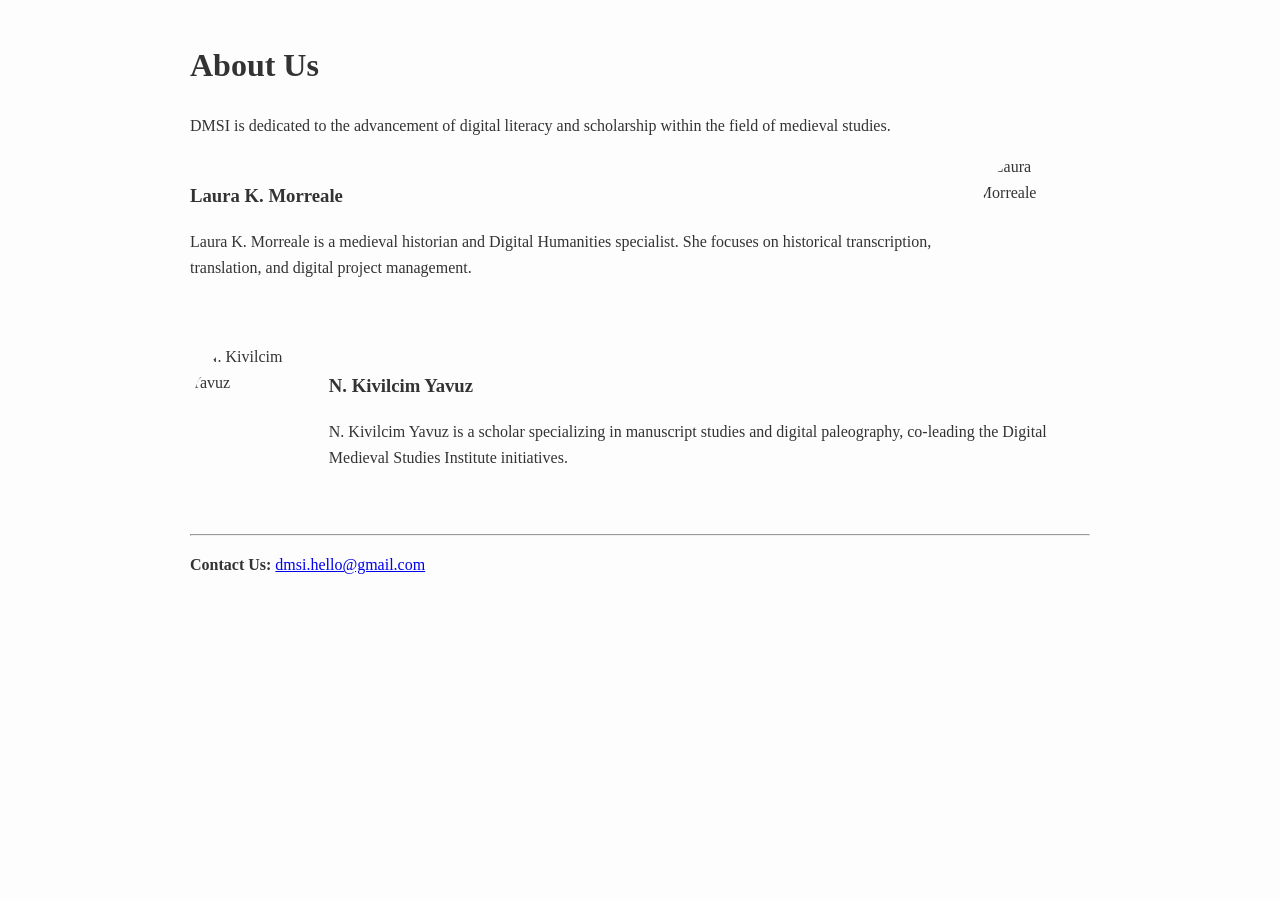
==== about.html @ fb960dc5 "Add about page with team bios and contact info" ====
<!DOCTYPE html>
<html lang="en">
<head>
    <link rel="stylesheet" href="style.css">
    <title>About Us | DMSI</title>
</head>
<body>
    <div class="container">
        <h1>About Us</h1>
        <p>DMSI is dedicated to the advancement of digital literacy and scholarship within the field of medieval studies.</p>

        <div class="bio-section">
            <div>
                <h3>Laura K. Morreale</h3>
                <p>Laura K. Morreale is a medieval historian and Digital Humanities specialist. She focuses on historical transcription, translation, and digital project management.</p>
            </div>
            <img src="laura.jpg" class="bio-thumb" alt="Laura Morreale">
        </div>

        <div class="bio-section">
            <img src="kivilcim.jpg" class="bio-thumb" alt="N. Kivilcim Yavuz">
            <div>
                <h3>N. Kivilcim Yavuz</h3>
                <p>N. Kivilcim Yavuz is a scholar specializing in manuscript studies and digital paleography, co-leading the Digital Medieval Studies Institute initiatives.</p>
            </div>
        </div>

        <hr>
        <p><strong>Contact Us:</strong> <a href="mailto:dmsi.hello@gmail.com">dmsi.hello@gmail.com</a></p>
    </div>
</body>
</html>
---- style.css ----
body { font-family: 'Georgia', serif; line-height: 1.6; margin: 0; color: #333; background: #fdfdfd; }
.navbar { background: #1a2a3a; padding: 1rem; display: flex; gap: 20px; justify-content: center; position: sticky; top: 0; z-index: 1000; }
.navbar a, .dropbtn { color: white; text-decoration: none; font-size: 16px; background: none; border: none; cursor: pointer; font-family: inherit; }
.dropdown { position: relative; display: inline-block; }
.dropdown-content { display: none; position: absolute; background: #f9f9f9; min-width: 200px; box-shadow: 0px 8px 16px rgba(0,0,0,0.2); z-index: 1; }
.dropdown-content a { color: #1a2a3a; padding: 12px 16px; display: block; text-align: left; }
.dropdown-content a:hover { background-color: #eee; }
.dropdown:hover .dropdown-content { display: block; }
.hero { background: #eee; height: 400px; display: flex; align-items: center; justify-content: center; background-size: cover; background-position: center; color: white; text-align: center; }
.hero h1 { font-size: 3rem; text-shadow: 2px 2px 4px rgba(0,0,0,0.7); background: rgba(0,0,0,0.3); padding: 20px; width: 100%; }
.container { max-width: 900px; margin: 40px auto; padding: 0 20px; }
.btn-grid { display: grid; grid-template-columns: repeat(auto-fit, minmax(200px, 1fr)); gap: 15px; margin-top: 20px; }
.button { background: #1a2a3a; color: white; padding: 15px; text-align: center; text-decoration: none; border-radius: 5px; }
.bio-section { display: flex; align-items: center; gap: 20px; margin-bottom: 40px; }
.bio-thumb { width: 150px; height: 150px; border-radius: 50%; object-fit: cover; }
footer { text-align: center; padding: 40px; font-size: 0.9rem; color: #777; }
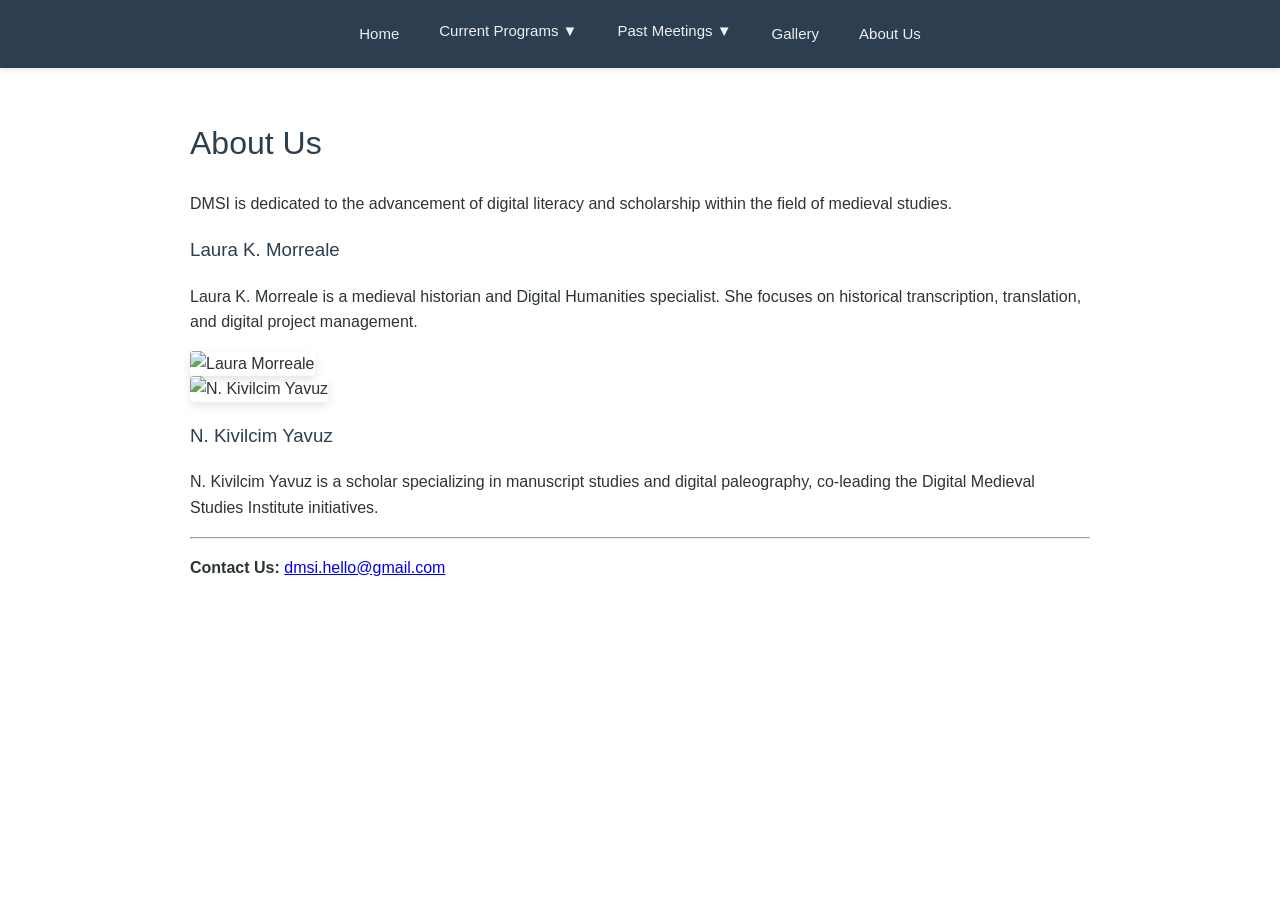
==== commit 9ba8d0ae: "Add navigation bar to about.html Added navigation bar with links to current programs, past meetings," ====
--- a/about.html
+++ b/about.html
@@ -5,6 +5,28 @@
     <title>About Us | DMSI</title>
 </head>
 <body>
+<nav class="navbar">
+    <a href="index.html">Home</a>
+    <div class="dropdown">
+        <button class="dropbtn">Current Programs ▼</button>
+        <div class="dropdown-content">
+            <a href="kalamazoo-2026.html">Kalamazoo 2026</a>
+            <a href="leeds-2026.html">Leeds 2026</a>
+        </div>
+    </div>
+    <div class="dropdown">
+        <button class="dropbtn">Past Meetings ▼</button>
+        <div class="dropdown-content">
+            <a href="past-meetings.html">All Past Meetings</a>
+            <a href="harvard-2025.html">Harvard 2025</a>
+            <a href="leeds-2025.html">Leeds 2025</a>
+            <a href="south-bend-2024.html">South Bend 2024</a>
+            <a href="dc-2023.html">Washington, DC 2023</a>
+        </div>
+    </div>
+    <a href="gallery.html">Gallery</a>
+    <a href="about.html">About Us</a>
+</nav>   
     <div class="container">
         <h1>About Us</h1>
         <p>DMSI is dedicated to the advancement of digital literacy and scholarship within the field of medieval studies.</p>
--- a/style.css
+++ b/style.css
@@ -1,16 +1,35 @@
-body { font-family: 'Georgia', serif; line-height: 1.6; margin: 0; color: #333; background: #fdfdfd; }
-.navbar { background: #1a2a3a; padding: 1rem; display: flex; gap: 20px; justify-content: center; position: sticky; top: 0; z-index: 1000; }
-.navbar a, .dropbtn { color: white; text-decoration: none; font-size: 16px; background: none; border: none; cursor: pointer; font-family: inherit; }
+/* Clean, Academic, Streamlined Style */
+body { font-family: 'Helvetica Neue', Helvetica, Arial, sans-serif; line-height: 1.6; margin: 0; color: #2d3436; background: #ffffff; }
+h1, h2, h3 { color: #2c3e50; font-weight: 300; }
+
+/* Navigation */
+.navbar { background: #2c3e50; padding: 0.5rem 2rem; display: flex; justify-content: center; position: sticky; top: 0; z-index: 1000; box-shadow: 0 2px 5px rgba(0,0,0,0.1); }
+.navbar a, .dropbtn { color: #ecf0f1; text-decoration: none; padding: 14px 20px; display: inline-block; font-size: 15px; background: none; border: none; cursor: pointer; transition: 0.3s; }
+.navbar a:hover, .dropdown:hover .dropbtn { background-color: #34495e; }
+
+/* Dropdowns */
 .dropdown { position: relative; display: inline-block; }
-.dropdown-content { display: none; position: absolute; background: #f9f9f9; min-width: 200px; box-shadow: 0px 8px 16px rgba(0,0,0,0.2); z-index: 1; }
-.dropdown-content a { color: #1a2a3a; padding: 12px 16px; display: block; text-align: left; }
-.dropdown-content a:hover { background-color: #eee; }
+.dropdown-content { display: none; position: absolute; background-color: #ffffff; min-width: 220px; box-shadow: 0px 8px 16px rgba(0,0,0,0.1); z-index: 1; border-radius: 0 0 4px 4px; }
+.dropdown-content a { color: #2c3e50; padding: 12px 16px; display: block; text-align: left; border-bottom: 1px solid #eee; }
+.dropdown-content a:hover { background-color: #f8f9fa; }
 .dropdown:hover .dropdown-content { display: block; }
-.hero { background: #eee; height: 400px; display: flex; align-items: center; justify-content: center; background-size: cover; background-position: center; color: white; text-align: center; }
-.hero h1 { font-size: 3rem; text-shadow: 2px 2px 4px rgba(0,0,0,0.7); background: rgba(0,0,0,0.3); padding: 20px; width: 100%; }
-.container { max-width: 900px; margin: 40px auto; padding: 0 20px; }
-.btn-grid { display: grid; grid-template-columns: repeat(auto-fit, minmax(200px, 1fr)); gap: 15px; margin-top: 20px; }
-.button { background: #1a2a3a; color: white; padding: 15px; text-align: center; text-decoration: none; border-radius: 5px; }
-.bio-section { display: flex; align-items: center; gap: 20px; margin-bottom: 40px; }
-.bio-thumb { width: 150px; height: 150px; border-radius: 50%; object-fit: cover; }
-footer { text-align: center; padding: 40px; font-size: 0.9rem; color: #777; }
+
+/* Hero Section */
+.hero { position: relative; height: 450px; background-color: #f1f2f6; display: flex; align-items: center; justify-content: center; overflow: hidden; }
+.hero-img { width: 100%; height: 100%; object-fit: contain; padding: 40px; }
+.hero-title { position: absolute; top: 20px; width: 100%; text-align: center; color: #2c3e50; font-size: 2.5rem; letter-spacing: 1px; font-weight: bold; background: rgba(255,255,255,0.7); padding: 10px 0; }
+
+/* Content */
+.container { max-width: 900px; margin: 50px auto; padding: 0 20px; }
+.button-row { display: flex; flex-wrap: wrap; gap: 15px; margin-top: 30px; justify-content: center; }
+.btn { background: #3498db; color: white; padding: 12px 24px; text-decoration: none; border-radius: 4px; transition: background 0.3s; border: none; font-size: 14px; }
+.btn:hover { background: #2980b9; }
+
+/* About Page Bios */
+.bio-wrapper { display: flex; align-items: flex-start; gap: 30px; margin-bottom: 60px; }
+.bio-text { flex: 1; }
+.bio-thumb { width: 180px; height: 180px; border-radius: 4px; object-fit: cover; box-shadow: 0 4px 10px rgba(0,0,0,0.1); }
+
+/* Gallery */
+.gallery-grid { display: grid; grid-template-columns: repeat(auto-fill, minmax(250px, 1fr)); gap: 20px; }
+.gallery-grid img { width: 100%; border-radius: 4px; }
